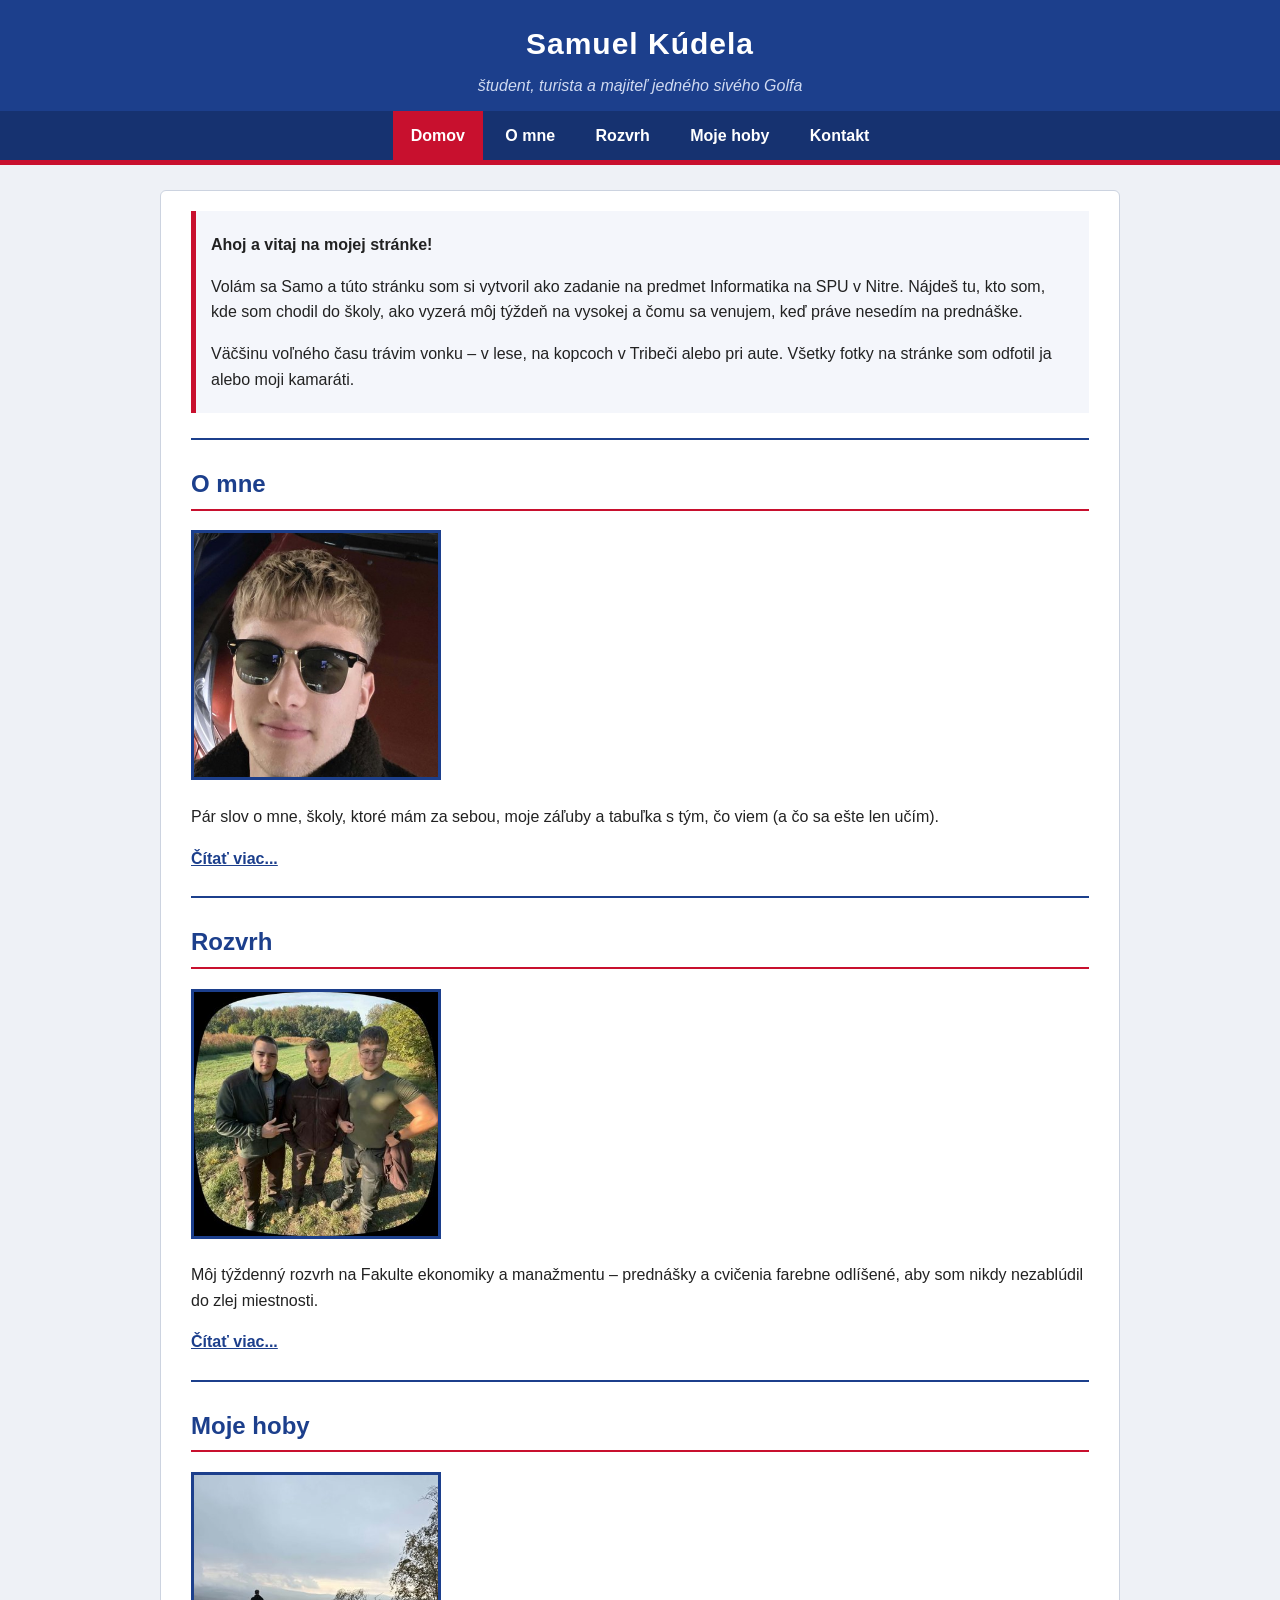
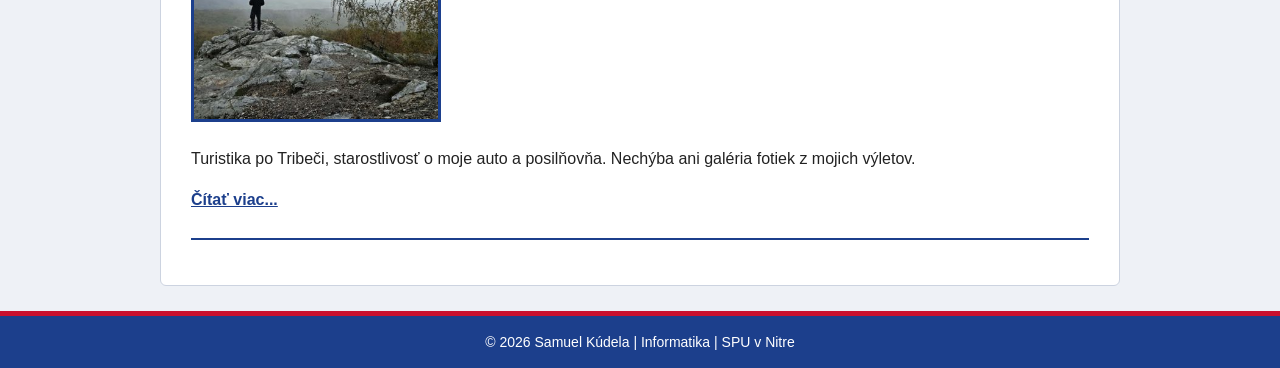
==== KudelaSamuel_web/index.html @ b5a079b2 "Pridaj osobnú webovú stránku (zadanie SPU) a ZIP na odovzdanie Co-Authored-By: Claude Opus 5.5 <nore" ====
<!DOCTYPE html>
<html lang="sk">
<head>
    <meta charset="UTF-8">
    <meta name="viewport" content="width=device-width, initial-scale=1.0">
    <meta name="description" content="Osobná webová stránka Samuela Kúdelu - študenta FEM SPU v Nitre.">
    <meta name="author" content="Samuel Kúdela">
    <title>Domov | Samuel Kúdela</title>
    <link rel="stylesheet" href="css/style.css">
</head>
<body>

    <header>
        <h1>Samuel Kúdela</h1>
        <p class="podnadpis">študent, turista a majiteľ jedného sivého Golfa</p>
        <nav id="hlavne-menu">
            <ul>
                <li><a href="index.html" class="aktivna" aria-current="page">Domov</a></li>
                <li><a href="o-mne.html">O mne</a></li>
                <li><a href="rozvrh.html">Rozvrh</a></li>
                <li><a href="moje-hoby.html">Moje hoby</a></li>
                <li><a href="kontakt.html">Kontakt</a></li>
            </ul>
        </nav>
    </header>

    <main>
        <section class="uvod">
            <p><strong>Ahoj a vitaj na mojej stránke!</strong></p>
            <p>Volám sa Samo a túto stránku som si vytvoril ako zadanie na predmet Informatika
                na SPU v Nitre. Nájdeš tu, kto som, kde som chodil do školy, ako vyzerá môj
                týždeň na vysokej a čomu sa venujem, keď práve nesedím na prednáške.</p>
            <p>Väčšinu voľného času trávim vonku &ndash; v lese, na kopcoch v Tribeči alebo pri aute.
                Všetky fotky na stránke som odfotil ja alebo moji kamaráti.</p>
        </section>

        <hr>

        <article class="nahlad">
            <h2><a href="o-mne.html">O mne</a></h2>
            <a href="o-mne.html"><img src="img/profil.jpg" alt="Samuel Kúdela v slnečných okuliaroch" width="250" height="250"></a>
            <p>Pár slov o mne, školy, ktoré mám za sebou, moje záľuby a tabuľka s tým, čo viem
                (a čo sa ešte len učím).</p>
            <p><a href="o-mne.html" class="viac">Čítať viac...</a></p>
        </article>

        <hr>

        <article class="nahlad">
            <h2><a href="rozvrh.html">Rozvrh</a></h2>
            <a href="rozvrh.html"><img src="img/galeria/male/polovacka.jpg" alt="Samuel so spolužiakmi" width="250" height="250"></a>
            <p>Môj týždenný rozvrh na Fakulte ekonomiky a manažmentu &ndash; prednášky a cvičenia
                farebne odlíšené, aby som nikdy nezablúdil do zlej miestnosti.</p>
            <p><a href="rozvrh.html" class="viac">Čítať viac...</a></p>
        </article>

        <hr>

        <article class="nahlad">
            <h2><a href="moje-hoby.html">Moje hoby</a></h2>
            <a href="moje-hoby.html"><img src="img/galeria/male/skala-skycov.jpg" alt="Samuel na skale pri Skýčove" width="250" height="250"></a>
            <p>Turistika po Tribeči, starostlivosť o moje auto a posilňovňa. Nechýba ani galéria
                fotiek z mojich výletov.</p>
            <p><a href="moje-hoby.html" class="viac">Čítať viac...</a></p>
        </article>

        <hr>
    </main>

    <footer>
        <p>&copy; 2026 Samuel Kúdela | Informatika | SPU v Nitre</p>
    </footer>

</body>
</html>
---- KudelaSamuel_web/css/style.css ----
/* =========================================
   Osobná stránka - Samuel Kúdela
   hlavný štýl pre všetky podstránky
   ========================================= */

/* ---- zakladne nastavenia ---- */
* {
    box-sizing: border-box;
}

body {
    margin: 0;
    font-family: Arial, Helvetica, sans-serif;
    font-size: 16px;
    line-height: 1.6;
    color: #222;
    background-color: #eef1f6;
}

/* ---- hlavicka ---- */
header {
    background-color: #1c3f8c;
    color: white;
    border-bottom: 5px solid #c8102e;
}

header h1 {
    margin: 0;
    padding: 20px 20px 5px 20px;
    font-size: 30px;
    text-align: center;
    letter-spacing: 1px;
}

header .podnadpis {
    margin: 0;
    padding-bottom: 12px;
    text-align: center;
    font-style: italic;
    color: #cfd9f0;
}

/* ---- hlavne menu ---- */
#hlavne-menu ul {
    list-style: none;
    margin: 0;
    padding: 0;
    text-align: center;
    background-color: #163270;
}

#hlavne-menu li {
    display: inline-block;
}

#hlavne-menu a {
    display: block;
    padding: 12px 18px;
    color: white;
    text-decoration: none;
    font-weight: bold;
}

#hlavne-menu a:hover {
    background-color: #2d5bb8;
}

/* zvyraznenie polozky, na ktorej sa navstevnik prave nachadza */
#hlavne-menu a.aktivna {
    background-color: #c8102e;
}

/* ---- hlavny obsah ---- */
main {
    max-width: 960px;
    margin: 25px auto;
    padding: 20px 30px;
    background-color: white;
    border: 1px solid #ccd3e0;
    border-radius: 6px;
}

h2 {
    color: #1c3f8c;
    border-bottom: 2px solid #c8102e;
    padding-bottom: 5px;
}

h3 {
    color: #c8102e;
    margin-top: 30px;
}

a {
    color: #1c3f8c;
}

a:hover {
    color: #c8102e;
}

hr {
    border: none;
    border-top: 2px solid #1c3f8c;
    margin: 25px 0;
}

/* ---- Domov - nahlady podstranok ---- */
.uvod {
    background-color: #f4f6fb;
    border-left: 5px solid #c8102e;
    padding: 5px 15px;
}

.nahlad h2 a {
    text-decoration: none;
}

.nahlad img {
    width: 250px;
    height: 250px;
    object-fit: cover;
    border: 3px solid #1c3f8c;
}

.nahlad .viac {
    font-weight: bold;
}

/* ---- O mne ---- */
#stranove-menu {
    background-color: #f4f6fb;
    border: 1px dashed #1c3f8c;
    padding: 10px 15px;
}

#stranove-menu ul {
    margin: 0;
    padding: 0;
    list-style: none;
}

#stranove-menu li {
    display: inline-block;
    margin-right: 15px;
}

#stranove-menu li::before {
    content: "» ";
    color: #c8102e;
}

/* ovalna fotka - obrazok nie je stvorec, takze 50% spravi oval */
.profilova-fotka {
    float: right;
    width: 220px;
    height: auto;
    margin: 0 0 15px 20px;
    border-radius: 50%;
    border: 4px solid #c8102e;
}

.meno {
    font-size: 22px;
    font-weight: bold;
    color: #1c3f8c;
}

.vzdelanie > li {
    margin-bottom: 12px;
    font-weight: bold;
}

.vzdelanie ul {
    font-weight: normal;
}

.vycistenie {
    clear: both;
}

/* tabulky - zrucnosti a kontakt */
table {
    border-collapse: collapse;
    margin: 15px 0;
}

th, td {
    border: 1px solid #b5bfd3;
    padding: 8px 12px;
    text-align: left;
}

thead th {
    background-color: #1c3f8c;
    color: white;
}

.zrucnosti tbody tr:nth-child(even) {
    background-color: #f4f6fb;
}

.zrucnosti td:first-child {
    font-weight: bold;
}

/* ---- Rozvrh ---- */
.rozvrh-obal {
    overflow-x: auto;
}

.rozvrh {
    width: 100%;
    font-size: 14px;
}

.rozvrh caption {
    font-weight: bold;
    margin-bottom: 8px;
}

.rozvrh th,
.rozvrh td {
    text-align: center;
    height: 70px;
}

.rozvrh tbody th {
    background-color: #e3e8f3;
    width: 90px;
}

/* prednasky a cvicenia su farebne odlisene */
.prednaska {
    background-color: #f7d4d9;
    border-left: 4px solid #c8102e;
}

.cvicenie {
    background-color: #d3def5;
    border-left: 4px solid #1c3f8c;
}

.miestnost {
    display: block;
    font-size: 12px;
    color: #555;
}

.legenda span {
    display: inline-block;
    padding: 4px 10px;
    margin-right: 10px;
}

/* ---- Moje hoby - galeria ---- */
.galeria {
    display: flex;
    flex-wrap: wrap;
    gap: 15px;
}

.galeria figure {
    margin: 0;
    width: 160px;
    text-align: center;
}

.galeria img {
    width: 160px;
    height: 160px;
    object-fit: cover;
    border: 3px solid #1c3f8c;
}

.galeria a:hover img {
    border-color: #c8102e;
    opacity: 0.85;
}

.galeria figcaption {
    font-size: 13px;
    color: #555;
}

/* ---- Kontakt ---- */
address {
    font-style: normal;
    background-color: #f4f6fb;
    padding: 10px 15px;
    border-left: 5px solid #1c3f8c;
}

a[href^="mailto:"],
a[href^="tel:"] {
    font-weight: bold;
}

/* ---- pata ---- */
footer {
    text-align: center;
    padding: 15px;
    background-color: #1c3f8c;
    color: white;
    border-top: 5px solid #c8102e;
    font-size: 14px;
}

footer p {
    margin: 0;
}

/* ---- mobil ---- */
@media (max-width: 600px) {
    main {
        margin: 10px;
        padding: 10px 15px;
    }

    #hlavne-menu a {
        padding: 10px;
    }

    .profilova-fotka {
        float: none;
        display: block;
        margin: 0 auto 15px auto;
    }
}
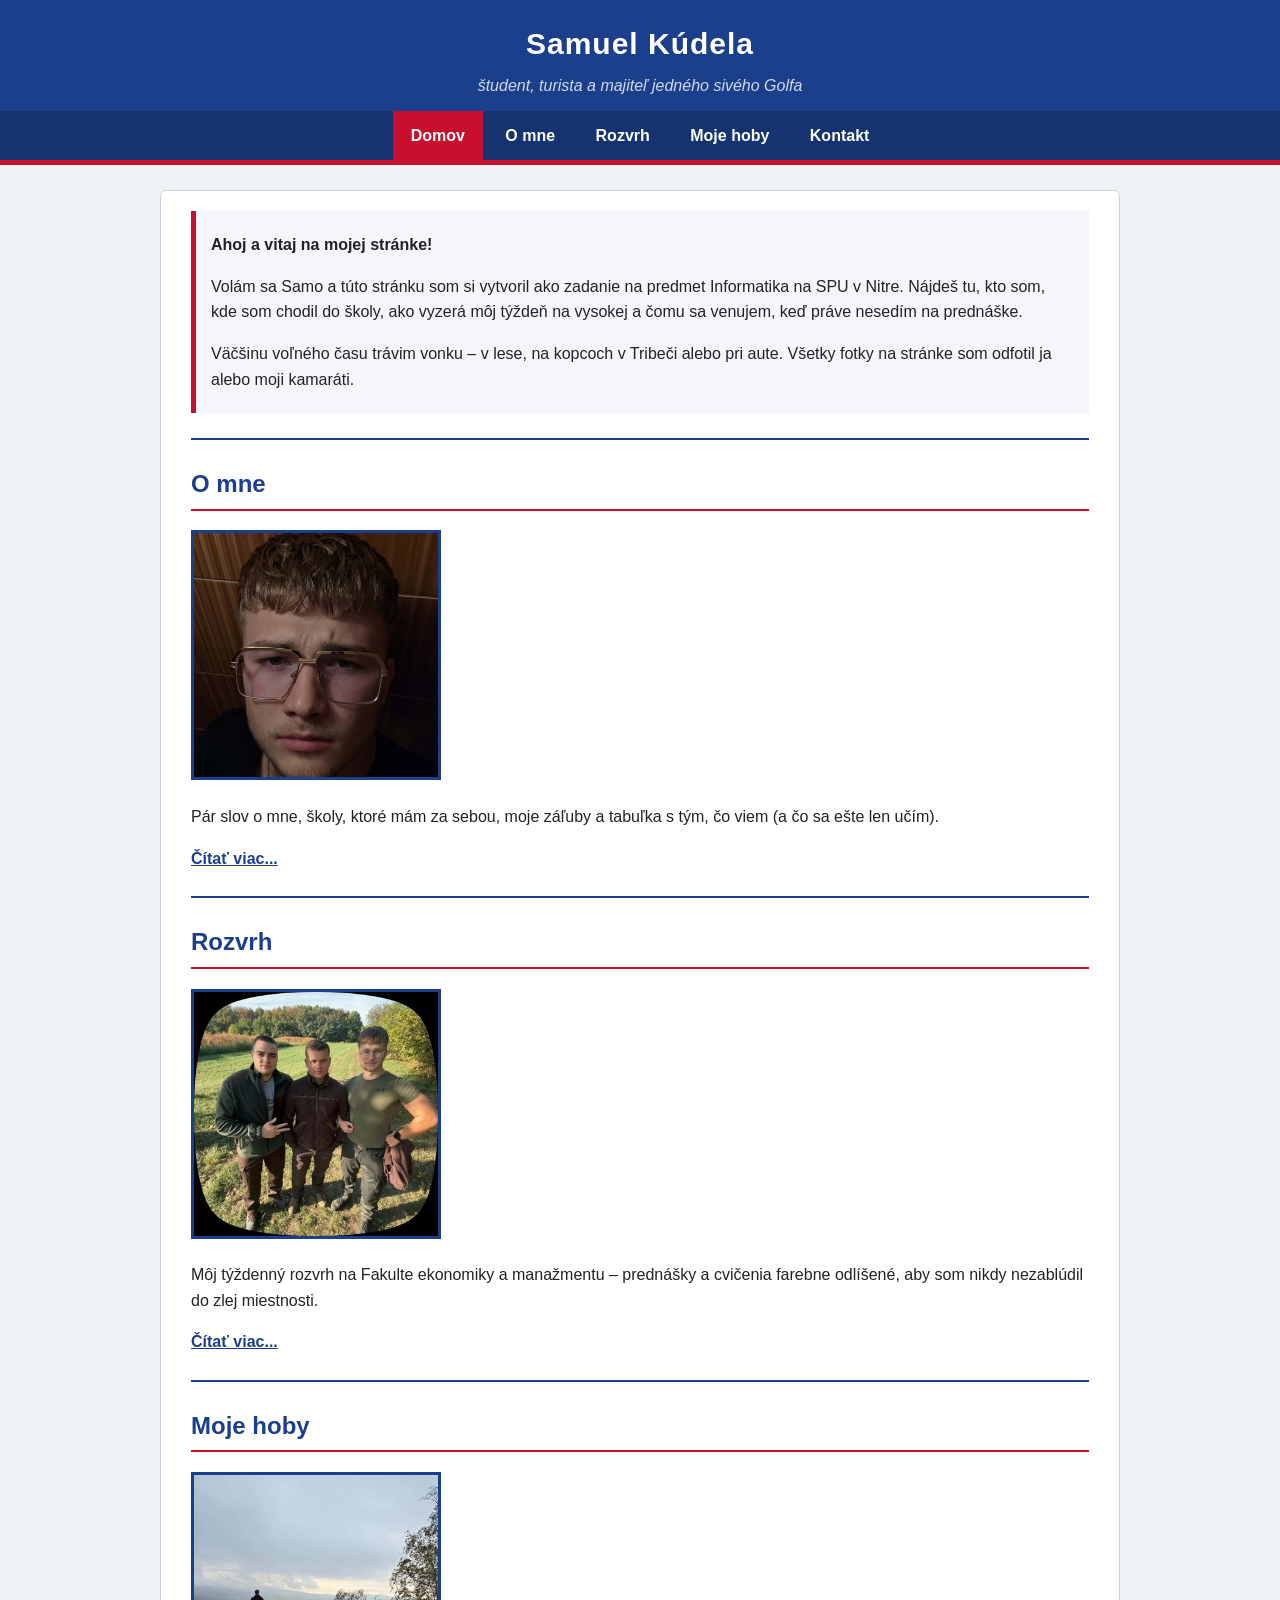
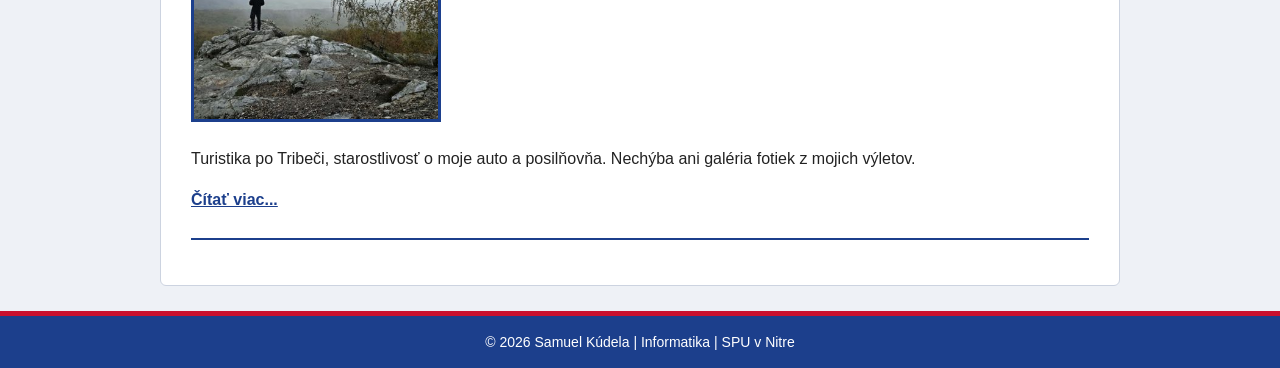
==== commit 48525c37: "Vymeň profilovú fotku na novú Co-Authored-By: Claude Opus 5.5 <noreply@anthropic.com> Claude-Session" ====
--- a/KudelaSamuel_web/index.html
+++ b/KudelaSamuel_web/index.html
@@ -38,7 +38,7 @@
 
         <article class="nahlad">
             <h2><a href="o-mne.html">O mne</a></h2>
-            <a href="o-mne.html"><img src="img/profil.jpg" alt="Samuel Kúdela v slnečných okuliaroch" width="250" height="250"></a>
+            <a href="o-mne.html"><img src="img/profil.jpg" alt="Samuel Kúdela" width="250" height="250"></a>
             <p>Pár slov o mne, školy, ktoré mám za sebou, moje záľuby a tabuľka s tým, čo viem
                 (a čo sa ešte len učím).</p>
             <p><a href="o-mne.html" class="viac">Čítať viac...</a></p>
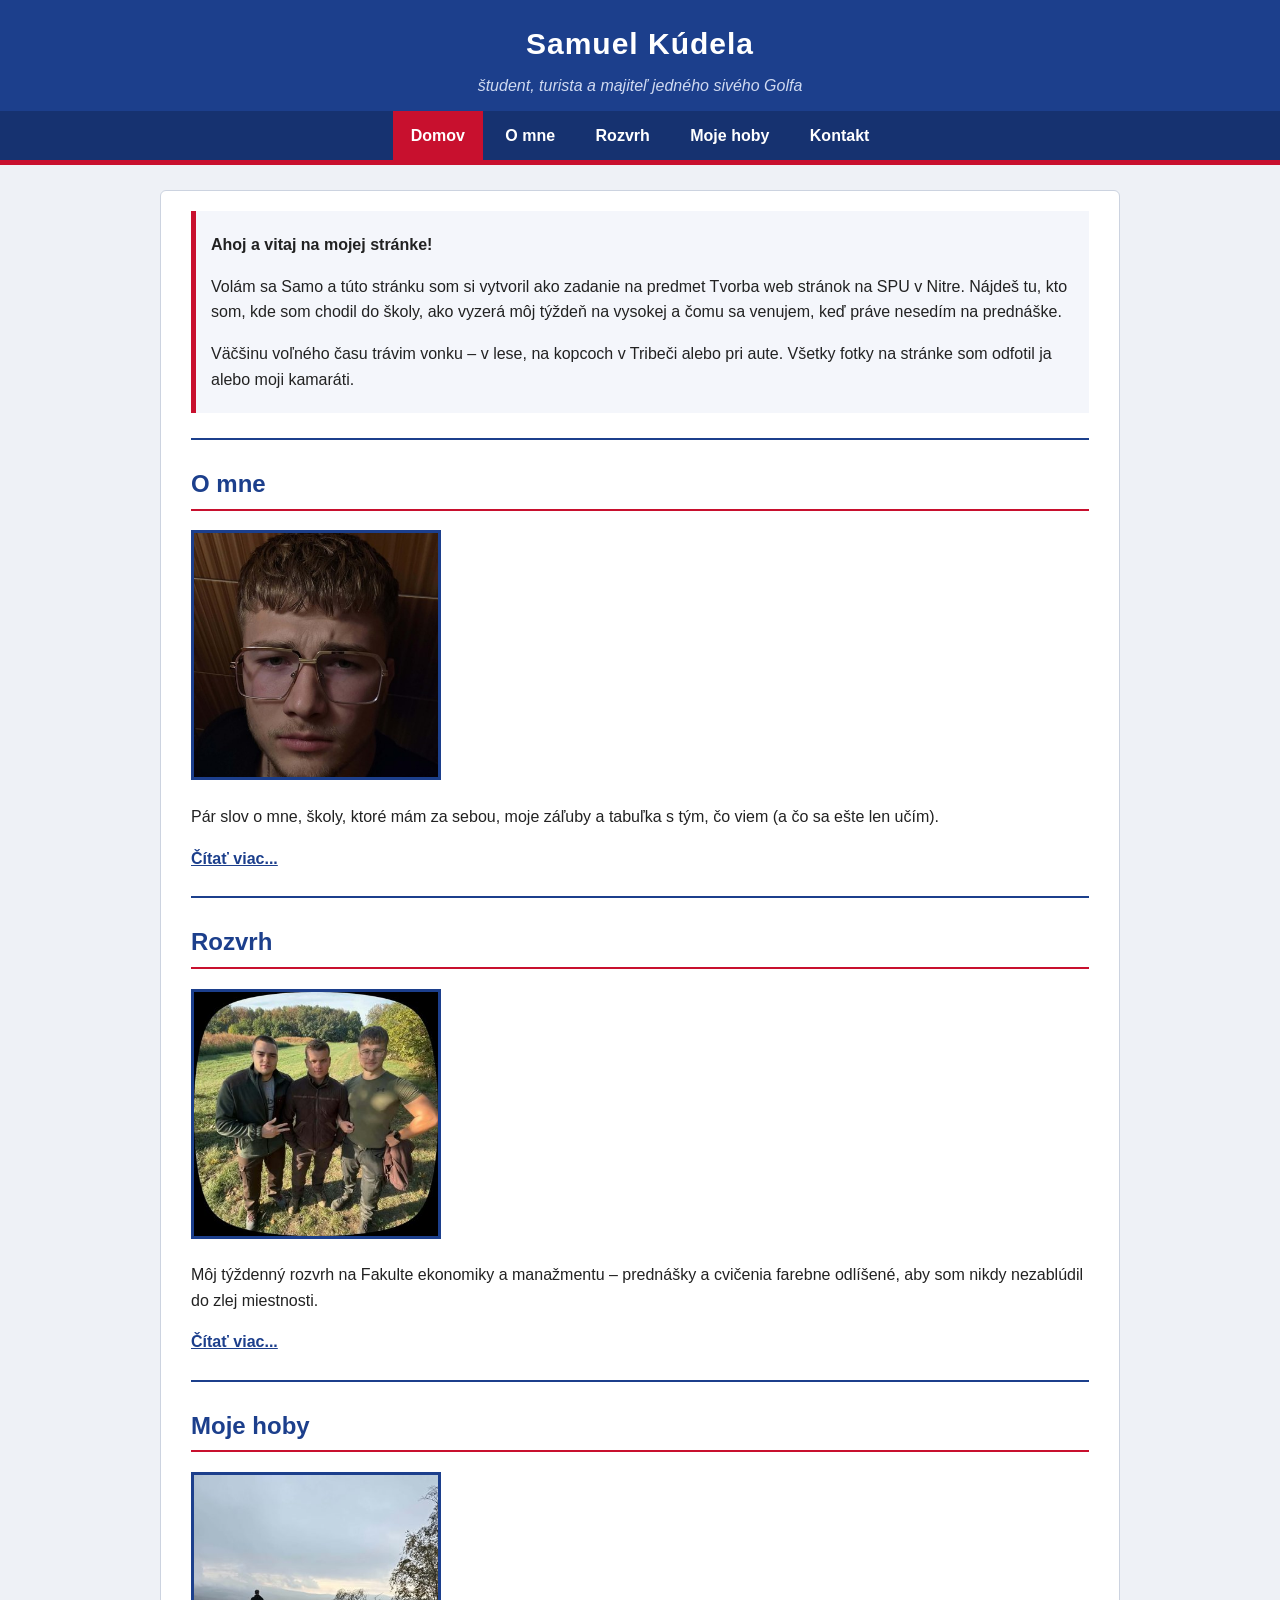
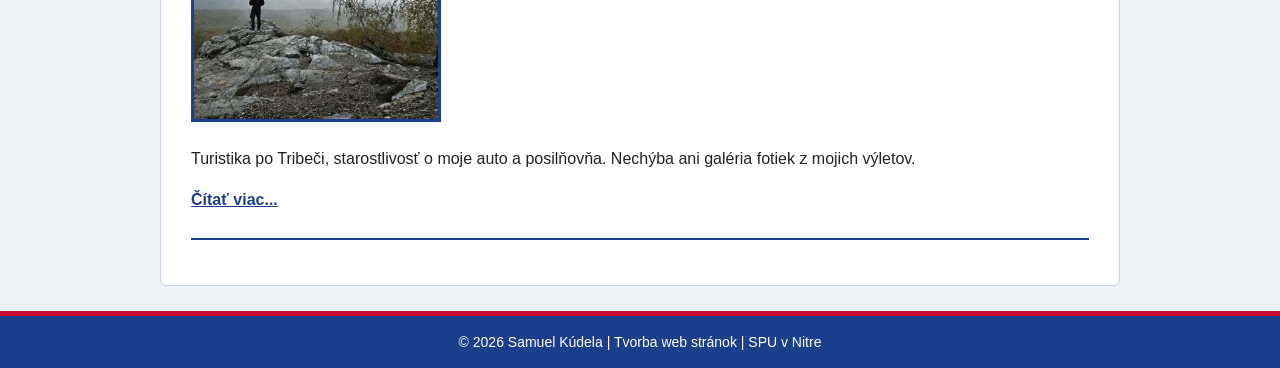
==== commit 15b1bee4: "Skutočný rozvrh z AIS a názov predmetu v päte Co-Authored-By: Claude Opus 5.5 <noreply@anthropic.com" ====
--- a/KudelaSamuel_web/index.html
+++ b/KudelaSamuel_web/index.html
@@ -27,7 +27,7 @@
     <main>
         <section class="uvod">
             <p><strong>Ahoj a vitaj na mojej stránke!</strong></p>
-            <p>Volám sa Samo a túto stránku som si vytvoril ako zadanie na predmet Informatika
+            <p>Volám sa Samo a túto stránku som si vytvoril ako zadanie na predmet Tvorba web stránok
                 na SPU v Nitre. Nájdeš tu, kto som, kde som chodil do školy, ako vyzerá môj
                 týždeň na vysokej a čomu sa venujem, keď práve nesedím na prednáške.</p>
             <p>Väčšinu voľného času trávim vonku &ndash; v lese, na kopcoch v Tribeči alebo pri aute.
@@ -68,7 +68,7 @@
     </main>
 
     <footer>
-        <p>&copy; 2026 Samuel Kúdela | Informatika | SPU v Nitre</p>
+        <p>&copy; 2026 Samuel Kúdela | Tvorba web stránok | SPU v Nitre</p>
     </footer>
 
 </body>
--- a/KudelaSamuel_web/css/style.css
+++ b/KudelaSamuel_web/css/style.css
@@ -327,3 +327,26 @@
         margin: 0 auto 15px auto;
     }
 }
+
+/* doplnky k rozvrhu */
+.blokova {
+    background-color: #e2e2e2;
+    border-left: 4px solid #777;
+}
+
+.rozvrh strong {
+    display: block;
+}
+
+.vyucujuci {
+    display: block;
+    font-size: 12px;
+    font-style: italic;
+    color: #1c3f8c;
+}
+
+.poznamka {
+    display: block;
+    font-size: 11px;
+    color: #c8102e;
+}
